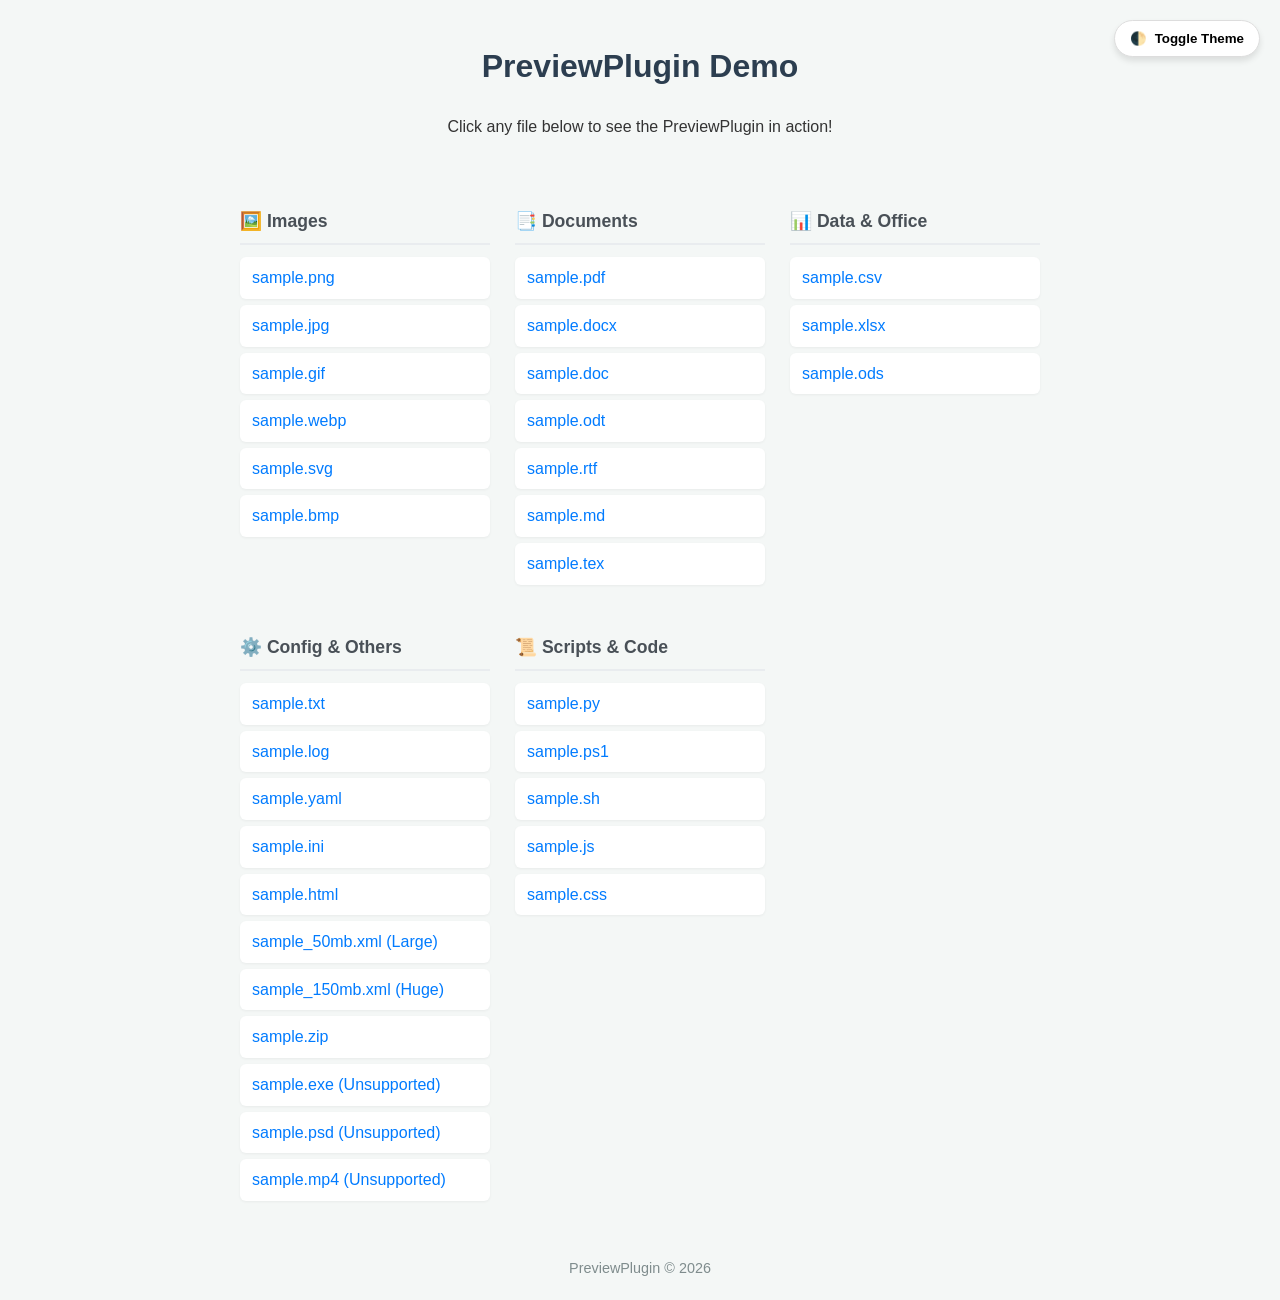
==== index.html @ 0061ff0e "Initial commit: Enhanced PreviewPlugin with file details, themes, and robust previews" ====
<!DOCTYPE html>
<html lang="en">

<head>
    <meta charset="UTF-8">
    <meta name="viewport" content="width=device-width, initial-scale=1.0">
    <title>PreviewPlugin Demo</title>
    <link rel="stylesheet" href="preview-plugin.css">
    <style>
        body {
            font-family: 'Segoe UI', Tahoma, Geneva, Verdana, sans-serif;
            line-height: 1.6;
            color: #333;
            max-width: 800px;
            margin: 0 auto;
            padding: 20px;
            background-color: #f4f7f6;
        }

        header {
            text-align: center;
            margin-bottom: 50px;
        }

        h1 {
            color: #2c3e50;
        }

        .demo-grid {
            display: grid;
            grid-template-columns: repeat(auto-fit, minmax(220px, 1fr));
            gap: 25px;
            margin-top: 30px;
        }

        .file-group h3 {
            border-bottom: 2px solid #e9ecef;
            padding-bottom: 8px;
            margin-bottom: 12px;
            font-size: 1.1rem;
            color: #495057;
        }

        .file-list {
            list-style: none;
            padding: 0;
            margin: 0;
        }

        .file-item {
            padding: 8px 12px;
            margin-bottom: 6px;
            background: #fff;
            border-radius: 6px;
            box-shadow: 0 1px 3px rgba(0, 0, 0, 0.05);
            transition: all 0.2s;
            display: flex;
            align-items: center;
        }

        .file-item:hover {
            transform: translateY(-2px);
            box-shadow: 0 4px 6px rgba(0, 0, 0, 0.1);
        }

        .file-link {
            text-decoration: none;
            color: #007bff;
            font-weight: 500;
            flex-grow: 1;
        }

        .file-icon {
            font-size: 3rem;
            margin-bottom: 10px;
            display: block;
        }

        footer {
            margin-top: 50px;
            text-align: center;
            font-size: 0.9rem;
            color: #7f8c8d;
        }

        /* Dark Mode Styles for Demo Page */
        :root[data-theme="dark"] body {
            background-color: #121212;
            color: #e0e0e0;
        }

        :root[data-theme="dark"] h1 {
            color: #fff;
        }

        :root[data-theme="dark"] .file-group h3 {
            border-color: #333;
            color: #aaa;
        }

        :root[data-theme="dark"] .file-item {
            background: #1e1e1e;
            box-shadow: 0 1px 3px rgba(0, 0, 0, 0.3);
        }

        :root[data-theme="dark"] .file-link {
            color: #3498db;
        }

        .theme-toggle-btn {
            position: fixed;
            top: 20px;
            right: 20px;
            padding: 10px 15px;
            border-radius: 20px;
            border: 1px solid #ddd;
            background: #fff;
            cursor: pointer;
            font-weight: 600;
            display: flex;
            align-items: center;
            gap: 8px;
            transition: all 0.3s;
            box-shadow: 0 4px 6px rgba(0, 0, 0, 0.1);
            z-index: 1000;
        }

        :root[data-theme="dark"] .theme-toggle-btn {
            background: #333;
            color: #fff;
            border-color: #444;
        }
    </style>
</head>

<body>
    <button id="theme-toggle" class="theme-toggle-btn">
        <span class="icon">🌓</span> <span>Toggle Theme</span>
    </button>

    <header>
        <h1>PreviewPlugin Demo</h1>
        <p>Click any file below to see the PreviewPlugin in action!</p>
    </header>

    <div class="demo-grid">
        <section class="file-group">
            <h3>🖼️ Images</h3>
            <ul class="file-list">
                <li class="file-item"><a href="assets/sample.png" class="file-link" data-preview>sample.png</a></li>
                <li class="file-item"><a href="assets/sample.jpg" class="file-link" data-preview>sample.jpg</a></li>
                <li class="file-item"><a href="assets/sample.gif" class="file-link" data-preview>sample.gif</a></li>
                <li class="file-item"><a href="assets/sample.webp" class="file-link" data-preview>sample.webp</a></li>
                <li class="file-item"><a href="assets/sample.svg" class="file-link" data-preview>sample.svg</a></li>
                <li class="file-item"><a href="assets/sample.bmp" class="file-link" data-preview>sample.bmp</a></li>
            </ul>
        </section>

        <section class="file-group">
            <h3>📑 Documents</h3>
            <ul class="file-list">
                <li class="file-item"><a href="assets/sample.pdf" class="file-link" data-preview>sample.pdf</a></li>
                <li class="file-item"><a href="assets/sample.docx" class="file-link" data-preview>sample.docx</a></li>
                <li class="file-item"><a href="assets/sample.doc" class="file-link" data-preview>sample.doc</a></li>
                <li class="file-item"><a href="assets/sample.odt" class="file-link" data-preview>sample.odt</a></li>
                <li class="file-item"><a href="assets/sample.rtf" class="file-link" data-preview>sample.rtf</a></li>
                <li class="file-item"><a href="assets/sample.md" class="file-link" data-preview>sample.md</a></li>
                <li class="file-item"><a href="assets/sample.tex" class="file-link" data-preview>sample.tex</a></li>
            </ul>
        </section>

        <section class="file-group">
            <h3>📊 Data & Office</h3>
            <ul class="file-list">
                <li class="file-item"><a href="assets/sample.csv" class="file-link" data-preview>sample.csv</a></li>
                <li class="file-item"><a href="assets/sample.xlsx" class="file-link" data-preview>sample.xlsx</a></li>
                <li class="file-item"><a href="assets/sample.ods" class="file-link" data-preview>sample.ods</a></li>
            </ul>
        </section>

        <section class="file-group">
            <h3>⚙️ Config & Others</h3>
            <ul class="file-list">
                <li class="file-item"><a href="assets/sample.txt" class="file-link" data-preview>sample.txt</a></li>
                <li class="file-item"><a href="assets/sample.log" class="file-link" data-preview>sample.log</a></li>
                <li class="file-item"><a href="assets/sample.yaml" class="file-link" data-preview>sample.yaml</a></li>
                <li class="file-item"><a href="assets/sample.ini" class="file-link" data-preview>sample.ini</a></li>
                <li class="file-item"><a href="assets/sample.html" class="file-link" data-preview>sample.html</a></li>
                <li class="file-item"><a href="assets/sample_50mb.xml" class="file-link" data-preview>sample_50mb.xml
                        (Large)</a></li>
                <li class="file-item"><a href="assets/sample_150mb.xml" class="file-link" data-preview>sample_150mb.xml
                        (Huge)</a></li>
                <li class="file-item"><a href="assets/sample.zip" class="file-link" data-preview>sample.zip</a></li>
                <li class="file-item"><a href="assets/sample.exe" class="file-link" data-preview>sample.exe
                        (Unsupported)</a></li>
                <li class="file-item"><a href="assets/sample.psd" class="file-link" data-preview>sample.psd
                        (Unsupported)</a></li>
                <li class="file-item"><a href="assets/sample.mp4" class="file-link" data-preview>sample.mp4
                        (Unsupported)</a></li>
            </ul>
        </section>
        <section class="file-group">
            <h3>📜 Scripts & Code</h3>
            <ul class="file-list">
                <li class="file-item"><a href="assets/sample.py" class="file-link" data-preview>sample.py</a></li>
                <li class="file-item"><a href="assets/sample.ps1" class="file-link" data-preview>sample.ps1</a></li>
                <li class="file-item"><a href="assets/sample.sh" class="file-link" data-preview>sample.sh</a></li>
                <li class="file-item"><a href="assets/sample.js" class="file-link" data-preview>sample.js</a></li>
                <li class="file-item"><a href="assets/sample.css" class="file-link" data-preview>sample.css</a></li>
            </ul>
        </section>
    </div>

    <footer>
        PreviewPlugin &copy; 2026
    </footer>

    <script src="preview-plugin.js"></script>
    <script>
        const themeBtn = document.getElementById('theme-toggle');
        const html = document.documentElement;

        // Initialize from system preference if no attribute set
        if (!html.hasAttribute('data-theme')) {
            if (window.matchMedia && window.matchMedia('(prefers-color-scheme: dark)').matches) {
                html.setAttribute('data-theme', 'dark');
            }
        }

        themeBtn.onclick = () => {
            const current = html.getAttribute('data-theme') || 'light';
            const next = current === 'light' ? 'dark' : 'light';
            html.setAttribute('data-theme', next);
        };
    </script>
</body>

</html>
---- preview-plugin.css ----
/* PreviewPlugin.css */

:root,
[data-theme="light"] {
    --preview-bg: #ffffff;
    --preview-text: #2c3e50;
    --preview-overlay-bg: rgba(0, 0, 0, 0.85);
    --preview-container-bg: #ffffff;
    --preview-header-border: #eeeeee;
    --preview-border: #dfe2e5;
    --preview-accent: #3498db;
    --preview-accent-hover: #2980b9;
    --preview-muted: #7f8c8d;
    --preview-error: #e74c3c;
    --preview-error-bg: #fdf2f2;
    --preview-success: #2ecc71;
    --preview-code-bg: #f8f9fa;
    --preview-shadow: rgba(0, 0, 0, 0.4);
}

[data-theme="dark"] {
    --preview-bg: #121212;
    --preview-text: #e0e0e0;
    --preview-overlay-bg: rgba(0, 0, 0, 0.92);
    --preview-container-bg: #1e1e1e;
    --preview-header-border: #333333;
    --preview-border: #444444;
    --preview-accent: #3498db;
    /* Keep brand color or adjust slightly */
    --preview-accent-hover: #5dade2;
    --preview-muted: #aaaaaa;
    --preview-error: #ff6b6b;
    --preview-error-bg: #2c1a1a;
    --preview-code-bg: #2d2d2d;
    --preview-shadow: rgba(0, 0, 0, 0.6);
}

#preview-plugin-overlay {
    position: fixed;
    top: 0;
    left: 0;
    width: 100%;
    height: 100%;
    background: var(--preview-overlay-bg);
    z-index: 10000;
    display: none;
    justify-content: center;
    align-items: center;
    backdrop-filter: blur(5px);
    transition: opacity 0.3s ease;
}

#preview-plugin-container {
    background: var(--preview-container-bg);
    width: 90%;
    max-width: 1000px;
    height: 80%;
    max-height: 800px;
    border-radius: 12px;
    position: relative;
    padding: 20px;
    box-shadow: 0 20px 40px var(--preview-shadow);
    overflow: hidden;
    display: flex;
    flex-direction: column;
    animation: previewSlideIn 0.3s ease-out;
    color: var(--preview-text);
}

@keyframes previewSlideIn {
    from {
        transform: translateY(20px);
        opacity: 0;
    }

    to {
        transform: translateY(0);
        opacity: 1;
    }
}

#preview-plugin-close {
    position: absolute;
    top: 15px;
    right: 20px;
    background: #e74c3c;
    color: white;
    border: none;
    font-size: 24px;
    width: 40px;
    height: 40px;
    border-radius: 50%;
    cursor: pointer;
    display: flex;
    justify-content: center;
    align-items: center;
    z-index: 10001;
    transition: background 0.2s, transform 0.2s;
    line-height: 1;
}

#preview-plugin-close:hover {
    background: #c0392b;
    transform: scale(1.1);
}

.preview-loading {
    display: flex;
    justify-content: center;
    align-items: center;
    font-size: 1.5rem;
    color: var(--preview-accent);
    font-weight: bold;
}

.preview-loading-wrapper {
    display: flex;
    flex-direction: column;
    align-items: center;
    justify-content: center;
    height: 100%;
    gap: 20px;
}

.preview-progress-container {
    width: 300px;
    height: 8px;
    background: var(--preview-border);
    border-radius: 4px;
    overflow: hidden;
    box-shadow: inset 0 1px 3px rgba(0, 0, 0, 0.1);
}

.preview-progress-bar {
    width: 0%;
    height: 100%;
    background: var(--preview-accent);
    transition: width 0.3s ease-out;
    box-shadow: 0 0 10px rgba(52, 152, 219, 0.4);
}

.preview-progress-text {
    font-size: 0.95rem;
    color: var(--preview-muted);
    font-weight: 500;
}

.preview-error {
    color: var(--preview-error);
    text-align: center;
    margin-top: 50px;
    font-size: 1.2rem;
    display: flex;
    flex-direction: column;
    align-items: center;
    gap: 20px;
}

.preview-download-container {
    background: var(--preview-error-bg);
    padding: 20px;
    border-radius: 8px;
    border: 1px solid var(--preview-border);
    max-width: 400px;
}

.preview-download-help {
    color: var(--preview-error);
    font-size: 0.95rem;
    margin: 0 0 15px 0;
    font-style: italic;
}

.preview-download-btn {
    display: inline-block;
    padding: 10px 25px;
    background: var(--preview-accent);
    color: white;
    text-decoration: none;
    border-radius: 6px;
    font-weight: bold;
    transition: background 0.2s, transform 0.2s;
}

.preview-download-btn:hover {
    background: var(--preview-accent-hover);
    transform: translateY(-2px);
    color: white;
}

/* ZIP explorer styles */
.zip-header {
    margin-bottom: 20px;
    padding-bottom: 10px;
    border-bottom: 2px solid var(--preview-accent);
}

.zip-header h3 {
    margin: 0;
    color: var(--preview-text);
}

.zip-list {
    list-style: none;
    padding: 0;
    margin: 0;
    overflow-y: auto;
    flex-grow: 1;
}

/* Global Download Button in Header */
.preview-content-header {
    display: flex;
    justify-content: space-between;
    align-items: center;
    padding: 10px 0;
    margin-bottom: 10px;
    border-bottom: 1px solid var(--preview-header-border);
}

.preview-file-info {
    display: flex;
    align-items: center;
    gap: 8px;
    font-size: 1.05rem;
    color: var(--preview-text);
    overflow: hidden;
    text-overflow: ellipsis;
    white-space: nowrap;
}

.preview-file-name {
    font-weight: 600;
}

.preview-file-size {
    color: var(--preview-muted);
    font-size: 0.9rem;
}

.preview-header-download-btn {
    display: flex;
    align-items: center;
    gap: 8px;
    padding: 8px 16px;
    background: transparent;
    color: var(--preview-accent);
    text-decoration: none;
    border-radius: 6px;
    font-weight: 600;
    font-size: 0.9rem;
    border: 1px solid var(--preview-accent);
    transition: all 0.2s;
}

.preview-header-download-btn:hover {
    background: var(--preview-accent);
    color: white;
    transform: translateY(-1px);
    box-shadow: 0 4px 8px var(--preview-shadow);
}

.preview-header-download-btn span {
    font-size: 1.1rem;
}

/* Hint Toast Notification */
.preview-hint-toast {
    position: fixed;
    top: 30px;
    left: 50%;
    transform: translateX(-50%) translateY(-100px);
    background: rgba(0, 0, 0, 0.85);
    color: white;
    padding: 12px 24px;
    border-radius: 30px;
    font-size: 14px;
    font-weight: 500;
    z-index: 10005;
    transition: transform 0.4s cubic-bezier(0.175, 0.885, 0.32, 1.275), opacity 0.3s;
    pointer-events: none;
    display: flex;
    align-items: center;
    gap: 10px;
    backdrop-filter: blur(8px);
    border: 1px solid rgba(255, 255, 255, 0.15);
    opacity: 0;
    box-shadow: 0 10px 30px rgba(0, 0, 0, 0.5);
}

.preview-hint-toast.show {
    transform: translateX(-50%) translateY(0);
    opacity: 1;
}

.preview-hint-icon {
    background: #3498db;
    width: 22px;
    height: 22px;
    border-radius: 50%;
    display: flex;
    justify-content: center;
    align-items: center;
    font-size: 12px;
    flex-shrink: 0;
}

/* Warning Toast State */
.preview-hint-toast.warning {
    background: #f39c12;
    /* Amber/Warning color */
    color: #000;
    border-color: rgba(0, 0, 0, 0.1);
}

.preview-hint-toast.warning .preview-hint-icon {
    background: #000;
    color: #f39c12;
}

/* Scrollable area utility */
.preview-scrollable {
    max-height: 80vh;
    overflow-y: auto;
    padding: 10px;
    background: var(--preview-bg);
    border-radius: 4px;
}

/* Markdown preview */
.preview-markdown {
    padding: 30px;
    background: var(--preview-bg);
    color: var(--preview-text);
    line-height: 1.7;
    font-family: -apple-system, BlinkMacSystemFont, "Segoe UI", Helvetica, Arial, sans-serif;
}

/* LaTeX Preview */
.preview-latex {
    padding: 30px;
    font-size: 1.1em;
    color: var(--preview-text);
}

.katex-display {
    margin: 1em 0;
    overflow-x: auto;
    overflow-y: hidden;
}

/* Spreadsheet Preview */
.preview-spreadsheet {
    padding: 0;
}

.preview-spreadsheet table {
    border-collapse: collapse;
    width: 100%;
}

.preview-spreadsheet th,
.preview-spreadsheet td {
    border: 1px solid var(--preview-border);
    padding: 8px 12px;
    text-align: left;
}

.preview-spreadsheet th {
    background-color: var(--preview-code-bg);
}

/* Spreadsheet Tabs */
.preview-spreadsheet-tabs {
    display: flex;
    flex-wrap: wrap;
    /* Added to handle many sheets */
    gap: 15px;
    padding: 20px;
    margin-bottom: 30px;
    /* Large distance to table */
    border-bottom: 4px solid var(--preview-border);
    background: var(--preview-code-bg);
    border-radius: 8px 8px 0 0;
}

.spreadsheet-tab-btn {
    padding: 20px 40px;
    /* Very large touch targets */
    min-height: 60px;
    display: flex;
    align-items: center;
    justify-content: center;
    border: 3px solid var(--preview-border);
    border-radius: 12px;
    /* Pill shape */
    background: var(--preview-container-bg);
    cursor: pointer;
    font-size: 18px;
    /* High legibility */
    font-weight: 800;
    white-space: nowrap;
    transition: all 0.3s cubic-bezier(0.175, 0.885, 0.32, 1.275);
    color: var(--preview-text);
    box-shadow: 0 4px 6px var(--preview-shadow);
}

.spreadsheet-tab-btn:hover {
    background: var(--preview-accent-hover);
    color: #fff;
}

.spreadsheet-tab-btn.active {
    background: var(--preview-accent);
    color: #fff;
    border-color: var(--preview-accent);
    z-index: 2;
    box-shadow: 0 -4px 10px var(--preview-shadow);
}

/* Keyboard Navigation Focus */
.preview-focused {
    background-color: #e3f2fd !important;
    outline: 2px solid #2196f3;
    outline-offset: -2px;
    transition: all 0.1s;
}

.zip-item.preview-focused {
    border-radius: 4px;
}

.preview-table td.preview-focused,
.preview-table th.preview-focused,
.preview-spreadsheet td.preview-focused,
.preview-spreadsheet th.preview-focused {
    position: relative;
    z-index: 2;
}

/* Document/Code Previews */
.preview-docx,
.preview-odt {
    padding: 40px;
    line-height: 1.6;
    color: var(--preview-text);
    background: var(--preview-bg);
}

.preview-odt h1 {
    font-size: 2em;
    margin-top: 0.67em;
    margin-bottom: 0.67em;
}

.preview-odt h2 {
    font-size: 1.5em;
    margin-top: 0.83em;
    margin-bottom: 0.83em;
}

.preview-odt h3 {
    font-size: 1.17em;
    margin-top: 1em;
    margin-bottom: 1em;
}

.preview-odt p {
    margin-bottom: 1em;
}

.preview-odt ul {
    padding-left: 2em;
    margin-bottom: 1em;
}

.preview-text {
    margin: 0;
    white-space: pre-wrap;
    word-wrap: break-word;
}

.preview-markdown h1 {
    font-size: 2rem;
    border-bottom: 2px solid var(--preview-border);
    padding-bottom: 10px;
    margin-bottom: 20px;
}

.preview-markdown h2 {
    font-size: 1.5rem;
    border-bottom: 1px solid var(--preview-border);
    padding-bottom: 5px;
    margin-top: 1.5em;
}

.preview-markdown h3 {
    font-size: 1.25rem;
    margin-top: 1.2em;
}

.preview-markdown p {
    margin-bottom: 16px;
}

.preview-markdown blockquote {
    margin: 0 0 16px;
    padding: 0 15px;
    color: var(--preview-muted);
    border-left: 4px solid var(--preview-border);
}

.preview-markdown code {
    background: var(--preview-code-bg);
    padding: 3px 6px;
    border-radius: 4px;
    font-family: "SFMono-Regular", Consolas, "Liberation Mono", Menlo, monospace;
    font-size: 0.9em;
}

.preview-markdown pre {
    background: var(--preview-code-bg);
    padding: 16px;
    border-radius: 8px;
    overflow-x: auto;
    margin-bottom: 16px;
}

.preview-markdown pre code {
    background: transparent;
    padding: 0;
}

.preview-markdown ul,
.preview-markdown ol {
    padding-left: 2em;
    margin-bottom: 16px;
}

.preview-markdown hr {
    height: 0.25em;
    padding: 0;
    margin: 24px 0;
    background-color: #e1e4e8;
    border: 0;
}

.zip-item {
    padding: 12px 15px;
    border-bottom: 1px solid var(--preview-border);
    cursor: pointer;
    display: flex;
    align-items: center;
    transition: background 0.2s;
}

.zip-item:hover {
    background-color: var(--preview-code-bg);
}

.zip-item span {
    font-size: 1.1rem;
}

.zip-folder {
    font-weight: bold;
    color: var(--preview-text);
}

.zip-file {
    color: var(--preview-text);
    opacity: 0.9;
}

.preview-back-btn {
    align-self: flex-start;
    margin-bottom: 15px;
    padding: 8px 15px;
    background: var(--preview-accent);
    color: white;
    border: none;
    border-radius: 4px;
    cursor: pointer;
    font-weight: bold;
    transition: background 0.2s;
}

.preview-back-btn:hover {
    background: #2980b9;
}

.preview-content-area {
    flex-grow: 1;
    display: flex;
    flex-direction: column;
    overflow: hidden;
}

/* Image preview inside content area */
.preview-content-area img {
    max-width: 100%;
    max-height: 100%;
    object-fit: contain;
    margin: auto;
    display: block;
}

/* PDF preview inside content area */
.preview-content-area iframe {
    border: none;
    flex-grow: 1;
    border-radius: 4px;
}

/* Image preview */
#preview-plugin-container img {
    max-width: 100%;
    max-height: 100%;
    object-fit: contain;
    margin: auto;
    display: block;
}

/* Table preview (CSV/TSV) */
.table-scroll-wrapper {
    overflow: auto;
    width: 100%;
    height: 100%;
    border: 1px solid var(--preview-border);
    border-radius: 8px;
}

.preview-table {
    width: 100%;
    border-collapse: collapse;
    font-family: monospace;
    font-size: 0.9rem;
}

.preview-table th,
.preview-table td {
    padding: 12px 15px;
    text-align: left;
    border-bottom: 1px solid var(--preview-border);
}

.preview-table th {
    background-color: var(--preview-code-bg);
    position: sticky;
    top: 0;
    color: var(--preview-text);
}

.preview-table tr:hover {
    background-color: var(--preview-code-bg);
    opacity: 0.8;
}

/* PDF preview */
#preview-plugin-container iframe {
    border: none;
    flex-grow: 1;
    border-radius: 4px;
}

/* Text preview */
.preview-text {
    white-space: pre-wrap;
    font-family: monospace;
    padding: 15px;
    background: var(--preview-code-bg);
    border-radius: 8px;
    border: 1px solid var(--preview-border);
    overflow-y: auto;
    font-size: 0.9rem;
    line-height: 1.5;
    color: var(--preview-text);
    margin: 0;
    flex-grow: 1;
}

/* Enhanced Download Consent Modal */
.preview-consent-overlay {
    position: fixed;
    top: 0;
    left: 0;
    width: 100%;
    height: 100%;
    background: var(--preview-overlay-bg);
    z-index: 10100;
    /* Above regular overlay */
    display: none;
    justify-content: center;
    align-items: center;
    backdrop-filter: blur(8px);
}

.preview-consent-modal {
    background: var(--preview-container-bg);
    width: 90%;
    max-width: 500px;
    padding: 30px;
    border-radius: 12px;
    box-shadow: 0 20px 50px var(--preview-shadow);
    animation: consentModalIn 0.3s ease-out;
    color: var(--preview-text);
}

@keyframes consentModalIn {
    from {
        transform: scale(0.9);
        opacity: 0;
    }

    to {
        transform: scale(1);
        opacity: 1;
    }
}

.preview-consent-modal h3 {
    margin-top: 0;
    color: #e67e22;
    display: flex;
    align-items: center;
    gap: 10px;
}

.preview-consent-content {
    margin: 20px 0;
    line-height: 1.6;
    color: var(--preview-text);
}

.preview-consent-content p {
    margin-bottom: 12px;
}

.preview-consent-warning-box {
    background: var(--preview-code-bg);
    border-left: 4px solid #e67e22;
    padding: 15px;
    margin-bottom: 20px;
    font-size: 0.95rem;
}

.preview-consent-checkbox-row {
    display: flex;
    align-items: flex-start;
    gap: 10px;
    margin-bottom: 15px;
    cursor: pointer;
    user-select: none;
    font-size: 0.9rem;
}

.preview-consent-checkbox-row input {
    margin-top: 4px;
}

.preview-consent-actions {
    display: flex;
    justify-content: flex-end;
    gap: 15px;
    margin-top: 25px;
}

.preview-consent-btn {
    padding: 10px 20px;
    border-radius: 6px;
    border: none;
    font-weight: 600;
    cursor: pointer;
    transition: all 0.2s;
}

.preview-consent-btn.cancel {
    background: #eee;
    color: #666;
}

.preview-consent-btn.proceed {
    background: #e67e22;
    color: white;
}

.preview-consent-btn.proceed:disabled {
    background: #ccc;
    cursor: not-allowed;
    opacity: 0.7;
}

.preview-consent-btn.proceed:not(:disabled):hover {
    background: #d35400;
    transform: translateY(-1px);
}
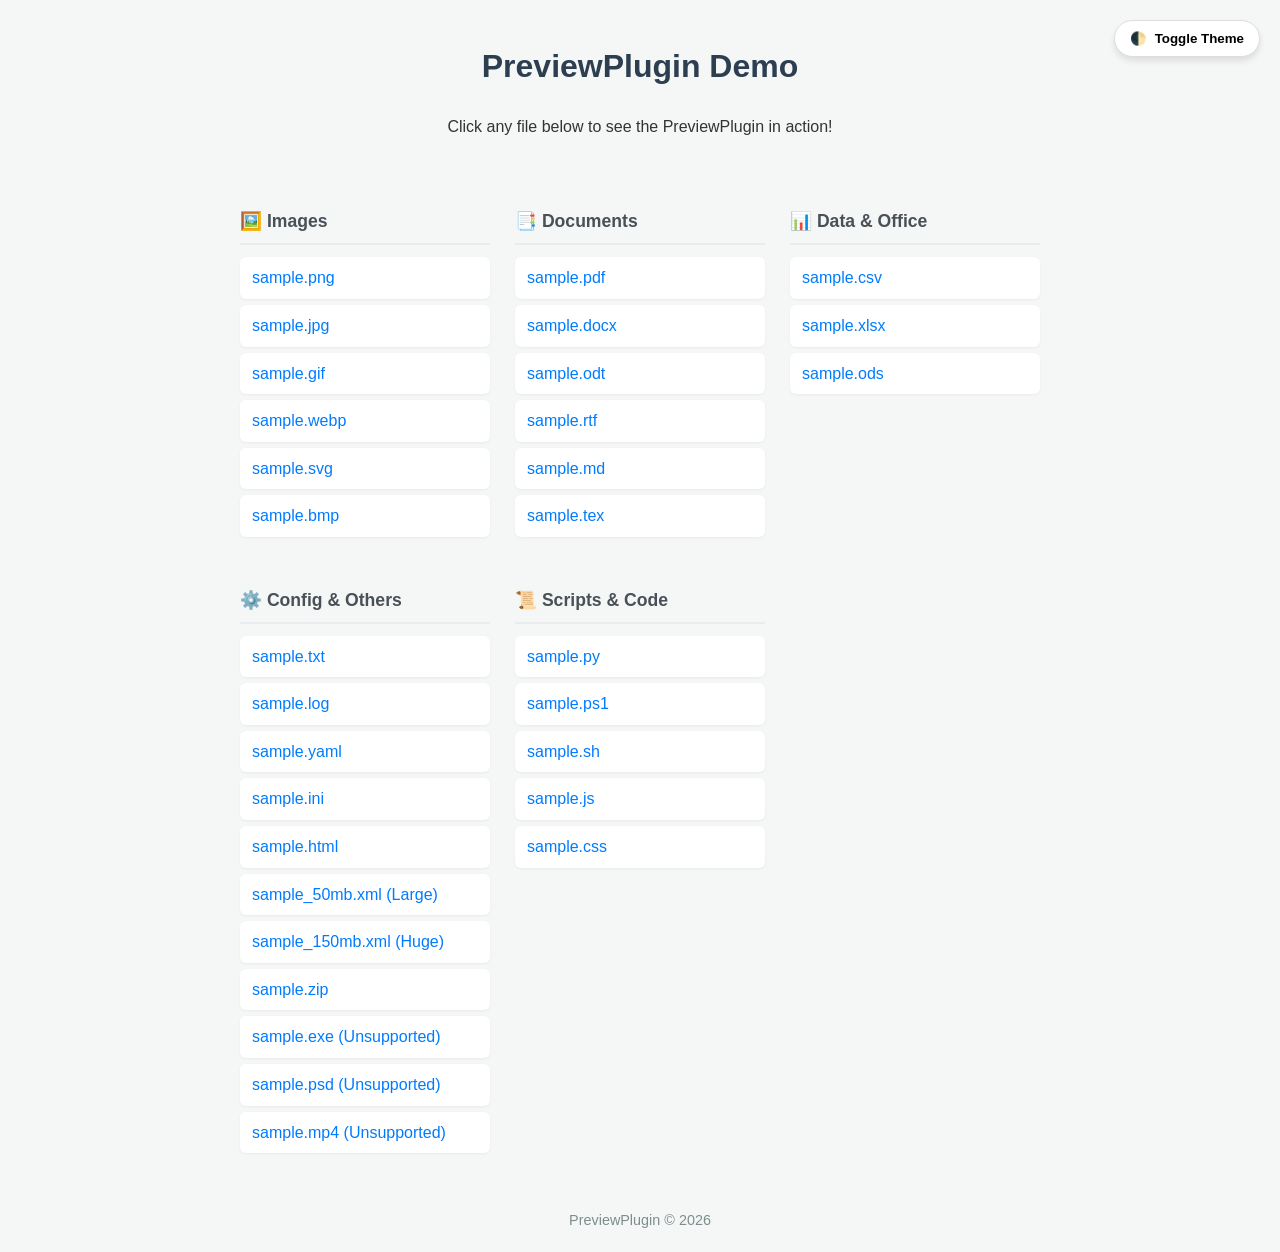
==== commit d888d6f4: "Remove legacy .doc support" ====
--- a/index.html
+++ b/index.html
@@ -161,7 +161,6 @@
             <ul class="file-list">
                 <li class="file-item"><a href="assets/sample.pdf" class="file-link" data-preview>sample.pdf</a></li>
                 <li class="file-item"><a href="assets/sample.docx" class="file-link" data-preview>sample.docx</a></li>
-                <li class="file-item"><a href="assets/sample.doc" class="file-link" data-preview>sample.doc</a></li>
                 <li class="file-item"><a href="assets/sample.odt" class="file-link" data-preview>sample.odt</a></li>
                 <li class="file-item"><a href="assets/sample.rtf" class="file-link" data-preview>sample.rtf</a></li>
                 <li class="file-item"><a href="assets/sample.md" class="file-link" data-preview>sample.md</a></li>
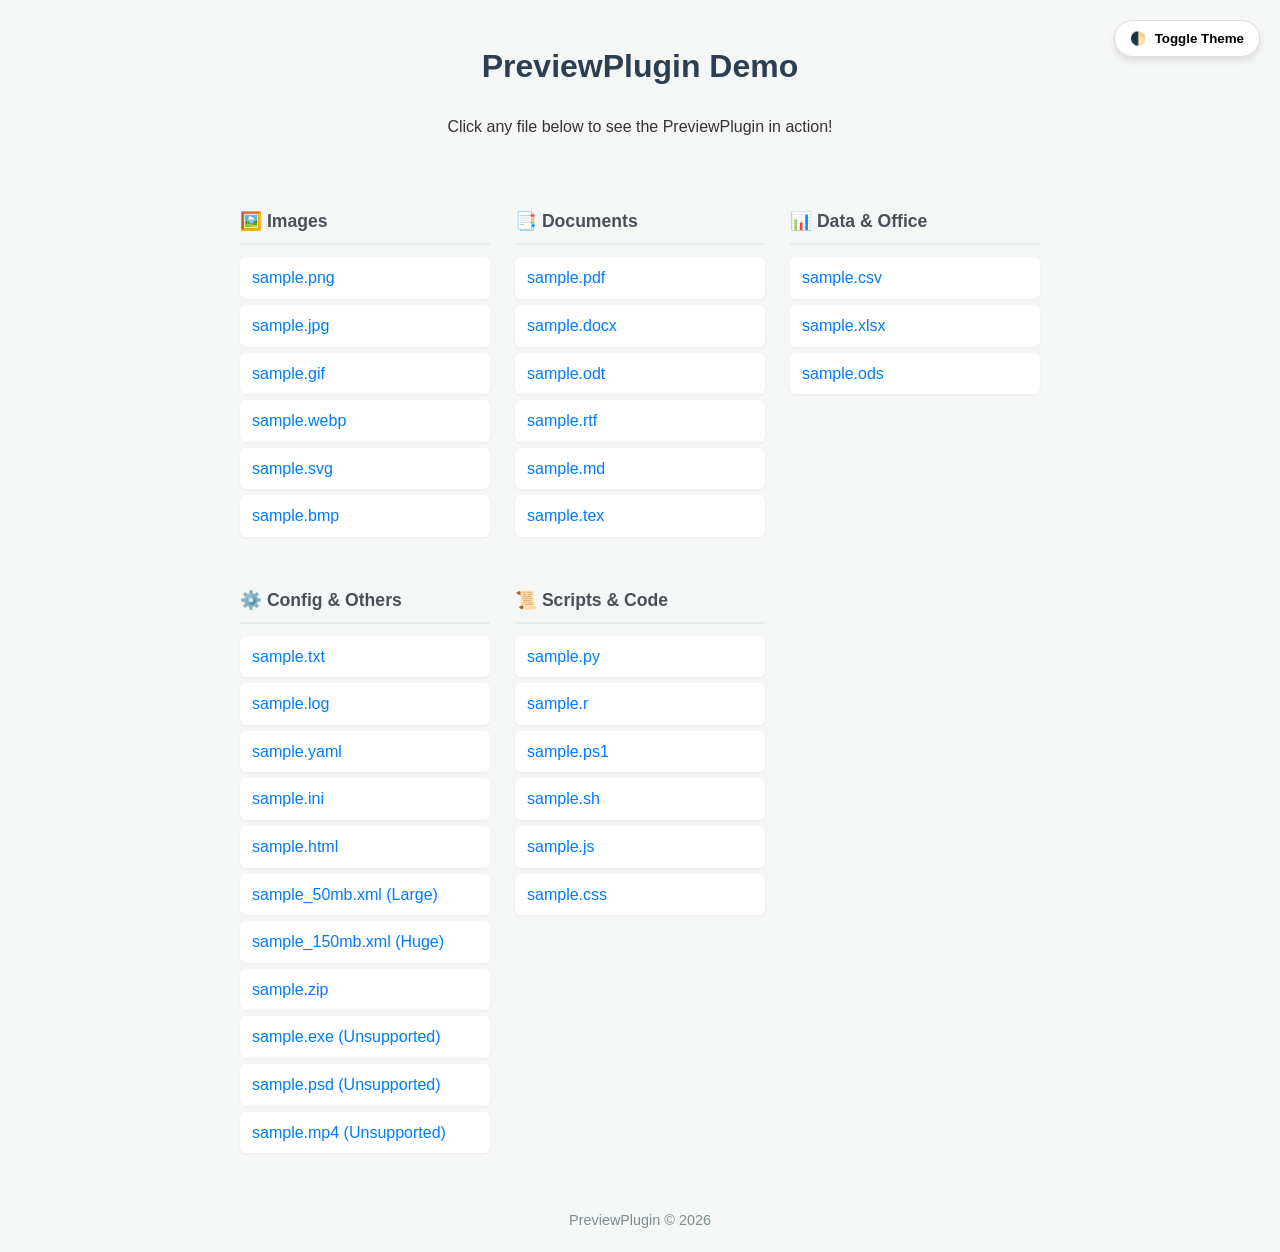
==== commit 6e5fd490: "Fix PDF preview for local files, generate 2-page PDF and R samples" ====
--- a/index.html
+++ b/index.html
@@ -202,6 +202,7 @@
             <h3>📜 Scripts & Code</h3>
             <ul class="file-list">
                 <li class="file-item"><a href="assets/sample.py" class="file-link" data-preview>sample.py</a></li>
+                <li class="file-item"><a href="assets/sample.r" class="file-link" data-preview>sample.r</a></li>
                 <li class="file-item"><a href="assets/sample.ps1" class="file-link" data-preview>sample.ps1</a></li>
                 <li class="file-item"><a href="assets/sample.sh" class="file-link" data-preview>sample.sh</a></li>
                 <li class="file-item"><a href="assets/sample.js" class="file-link" data-preview>sample.js</a></li>
--- a/preview-plugin.css
+++ b/preview-plugin.css
@@ -609,6 +609,9 @@
 .preview-content-area iframe {
     border: none;
     flex-grow: 1;
+    width: 100%;
+    height: 100%;
+    min-height: 500px;
     border-radius: 4px;
 }
 
